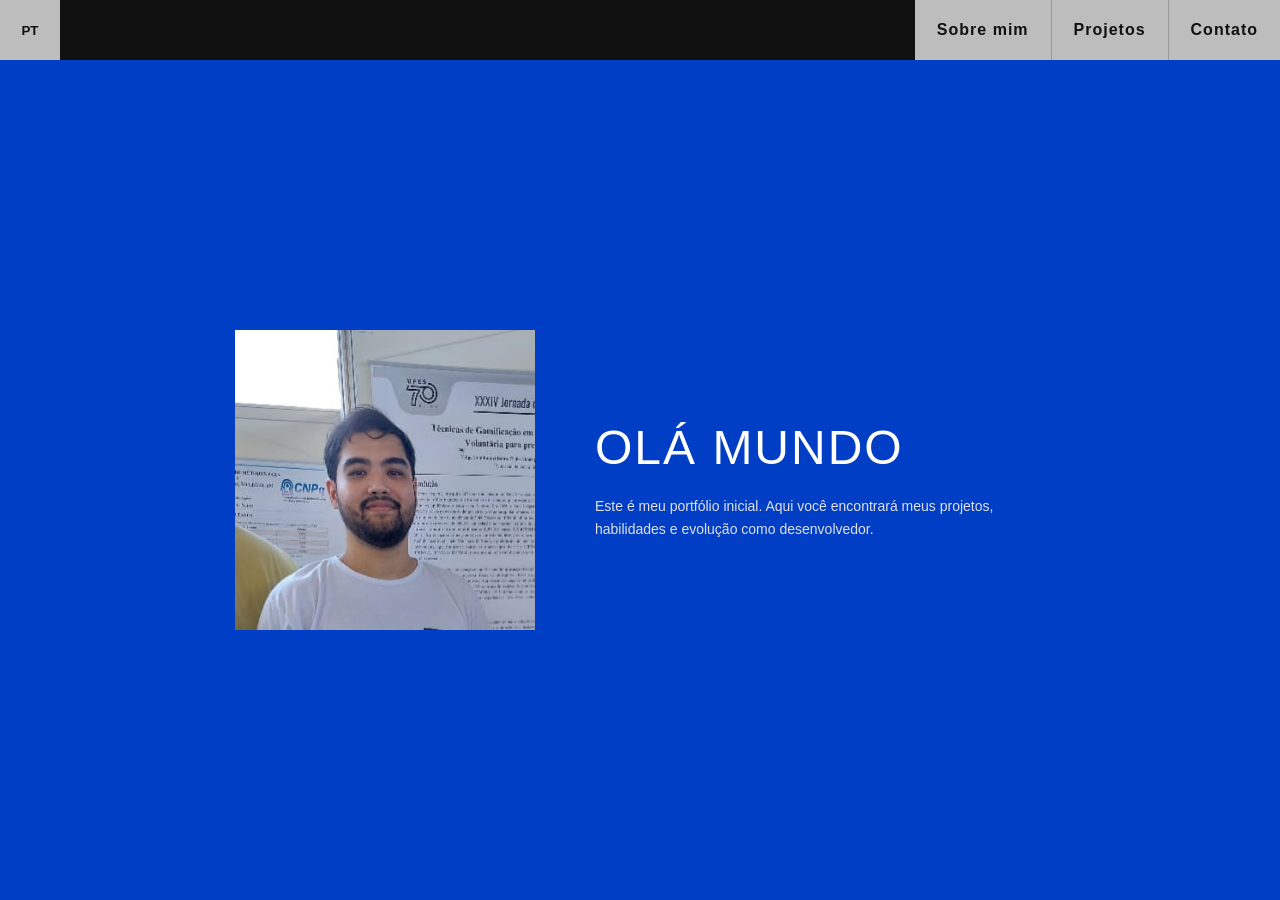
==== index.html @ fd5cb130 "feat: initial portfolio layout - initial portfolio layout with responsive design and language toggle" ====
<!DOCTYPE html>
<html lang="pt-br">
<head>
  <meta charset="UTF-8">
  <meta name="viewport" content="width=device-width, initial-scale=1.0">
  <title>Portifolio</title>
  <link rel="stylesheet" href="style.css">
</head>
<body>

  <!-- Barra superior -->
 <header class="topbar">
  <button id="langToggle" class="lang-btn">PT</button>

  <nav class="menu-right">
    <a href="#about" class="menu-item" data-i18n="about">About Me</a>
    <a href="#projects" class="menu-item" data-i18n="projects">Projects</a>
    <a href="#contact" class="menu-item" data-i18n="contact">Contact</a>
  </nav>
</header>

<!-- Seção INICIAL -->
<section class="hero">
  <div class="content">

    <div class="image-box">
        <img src="/assets/images/profile.jpg">
    </div>

    <div class="text-area">
      <h1 data-i18n="title">HELLO WORLD</h1>

      <p data-i18n="description">
        Quick description...
      </p>
    </div>

  </div>
</section>

<script src="script.js"></script>


</body>
</html>
---- style.css ----
/* Reset básico */
* {
  margin: 0;
  padding: 0;
  box-sizing: border-box;
  font-family: "Helvetica Neue", Helvetica, Arial, sans-serif;
}

body {
  background: #111;
  
}

/* Barra superior */
.topbar {
  height: 60px;
  background: #111;
  display: flex;
}

/* força todos os filhos a ocupar altura total */
.topbar > * {
  height: 100%;
  display: flex;
  align-items: center;
}

/* logo */
.logo {
  padding: 0 20px;
  color: #ccc;
}

.lang-btn {
  height: 100%;
  aspect-ratio: 1 / 1;   /* mantém sempre quadrado */
  border: none;
  background: #bdbdbd;
  color: #111;
  cursor: pointer;
  font-weight: bold;
  align-items: center;
  justify-content: center;
}

.lang-btn:hover{
    background: #fff;
}


/* menu */
.menu-right {
  display: flex;
  height: 100%;
  margin-left: auto;
}

/* botões */
.menu-item {
  display: flex;
  align-items: center;
  justify-content: center;
  height: 100%;
  padding: 0 22px;
  background: #bdbdbd;
  color: #111;
  text-decoration: none;
  font-weight: 700;
  letter-spacing: 1px;
  border-left: 1px solid #999;
  transition: 0.2s;
}

.menu-item:first-child {
  border-left: none;
}

.menu-item:hover {
  background: #fff;
}

/* Área principal */
.hero {
  background: #003ec5;
  min-height: calc(100vh - 60px);
  display: flex;
  align-items: center;
  justify-content: center;
  padding: 40px 20px;
}

.content {
  display: flex;
  align-items: center;
  gap: 60px;
  max-width: 1000px;
}

/* Caixa da imagem */
.image-box {
  width: 300px;
  aspect-ratio: 1/1;
  overflow: hidden;
}

.image-box img {
  width: 100%;
  height: 100%;
  object-fit: cover;     /* corta sem distorcer */
}

/* Texto */
.text-area {
  color: white;
  max-width: 450px;
}

.text-area h1 {
  font-size: 48px;
  font-weight: 300;
  margin-bottom: 20px;
  letter-spacing: 2px;
}

.text-area p {
  line-height: 1.6;
  font-size: 14px;
  color: #e0e0e0;
}

/* Responsivo */
@media (max-width: 768px) {
  .content {
    flex-direction: column;
    text-align: center;
  }

  .image-box {
    width: 100%;
    max-width: 300px;
  }

  .text-area h1 {
    font-size: 36px;
  }
}
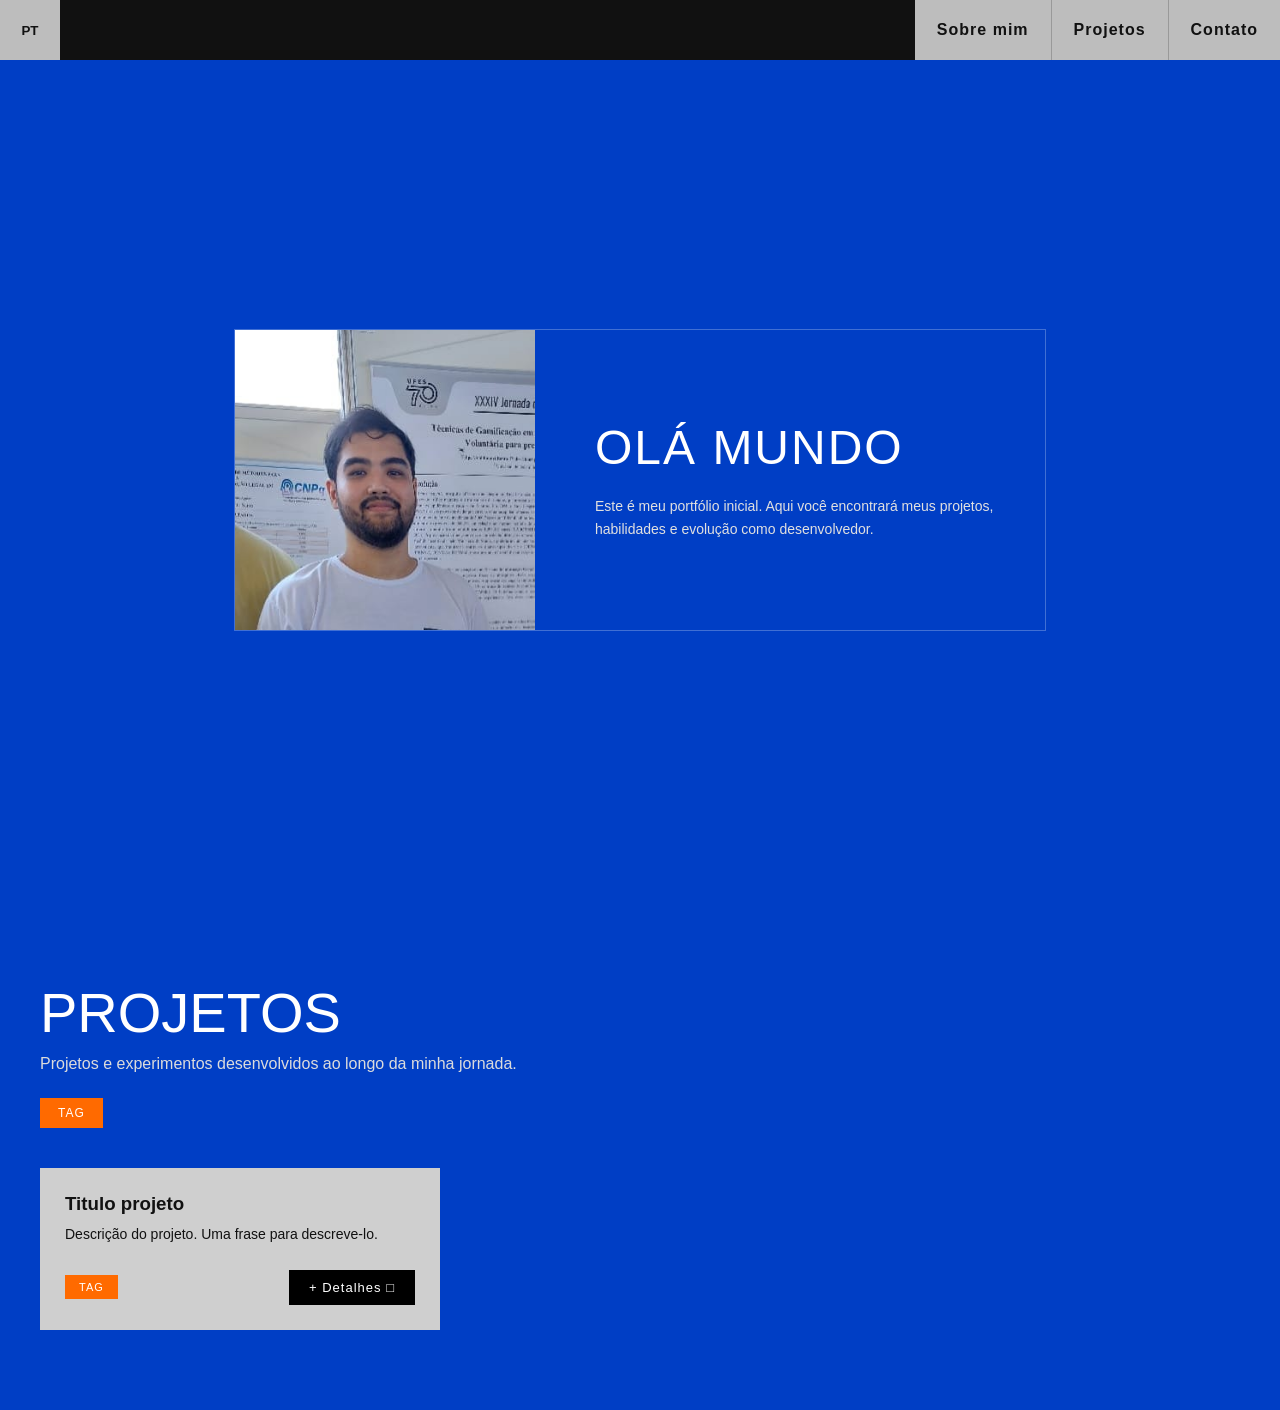
==== commit a4ad9f89: "feat: add projects section - initial setup of Projects section" ====
--- a/index.html
+++ b/index.html
@@ -38,8 +38,35 @@
   </div>
 </section>
 
+<section id="projects" class="projects-section">
+
+  <div class="projects-header">
+    <h2 data-i18n="projectsTitle">PROJETOS</h2>
+    <p data-i18n="projectsDescription">Lorem Ipsum is simply dummy text of the printing and typesetting industry.</p>
+
+    <div class="tags-filter">
+      <button class="tag">TAG</button>
+    </div>
+  </div>
+
+  <div class="projects-grid">
+
+    <!-- Card -->
+    <div class="project-card">
+      <h3>Titulo projeto</h3>
+      <p>Descrição do projeto. Uma frase para descreve-lo.</p>
+
+      <div class="card-footer">
+        <span class="tag small">TAG</span>
+        <button class="details-btn">+ Detalhes □</button>
+      </div>
+    </div>
+
+  </div>
+
+</section>
+
 <script src="script.js"></script>
-
 
 </body>
 </html>
--- a/style.css
+++ b/style.css
@@ -16,6 +16,10 @@
   height: 60px;
   background: #111;
   display: flex;
+
+  position: sticky;
+  top: 0;
+  z-index: 1000;
 }
 
 /* força todos os filhos a ocupar altura total */
@@ -94,6 +98,9 @@
   align-items: center;
   gap: 60px;
   max-width: 1000px;
+
+  border: 1px solid rgba(255,255,255,0.25);
+  /*padding: 1px;*/
 }
 
 /* Caixa da imagem */
@@ -144,3 +151,88 @@
     font-size: 36px;
   }
 }
+
+
+.projects-section {
+  background: #003ec5;
+  padding: 80px 40px;
+  color: white;
+}
+
+.projects-header h2 {
+  font-size: 56px;
+  font-weight: 300;
+  margin-bottom: 10px;
+  color: white;
+}
+
+.projects-header p {
+  color: #dcdcdc;
+  margin-bottom: 25px;
+}
+
+.tags-filter {
+  display: flex;
+  gap: 15px;
+  margin-bottom: 40px;
+}
+
+.tag {
+  background: #ff6a00;
+  border: none;
+  padding: 8px 18px;
+  font-size: 12px;
+  color: white;
+  cursor: pointer;
+  letter-spacing: 1px;
+}
+
+.tag.small {
+  padding: 6px 14px;
+  font-size: 11px;
+}
+
+.project-card {
+  background: #cfcfcf;
+  color: #111;
+  padding: 25px;
+  display: flex;
+  flex-direction: column;
+  justify-content: space-between;
+  width: 400px;
+  min-height: 160px;
+
+
+  
+}
+
+.project-card h3 {
+  margin-bottom: 10px;
+  font-weight: 600;
+}
+
+.project-card p {
+  font-size: 14px;
+  line-height: 1.4;
+  margin-bottom: 25px;
+}
+
+.card-footer {
+  display: flex;
+  justify-content: space-between;
+  align-items: center;
+}
+
+.details-btn {
+  background: black;
+  color: white;
+  border: none;
+  padding: 10px 20px;
+  cursor: pointer;
+  font-size: 13px;
+  letter-spacing: 1px;
+}
+
+.details-btn:hover {
+  opacity: 0.85;
+}
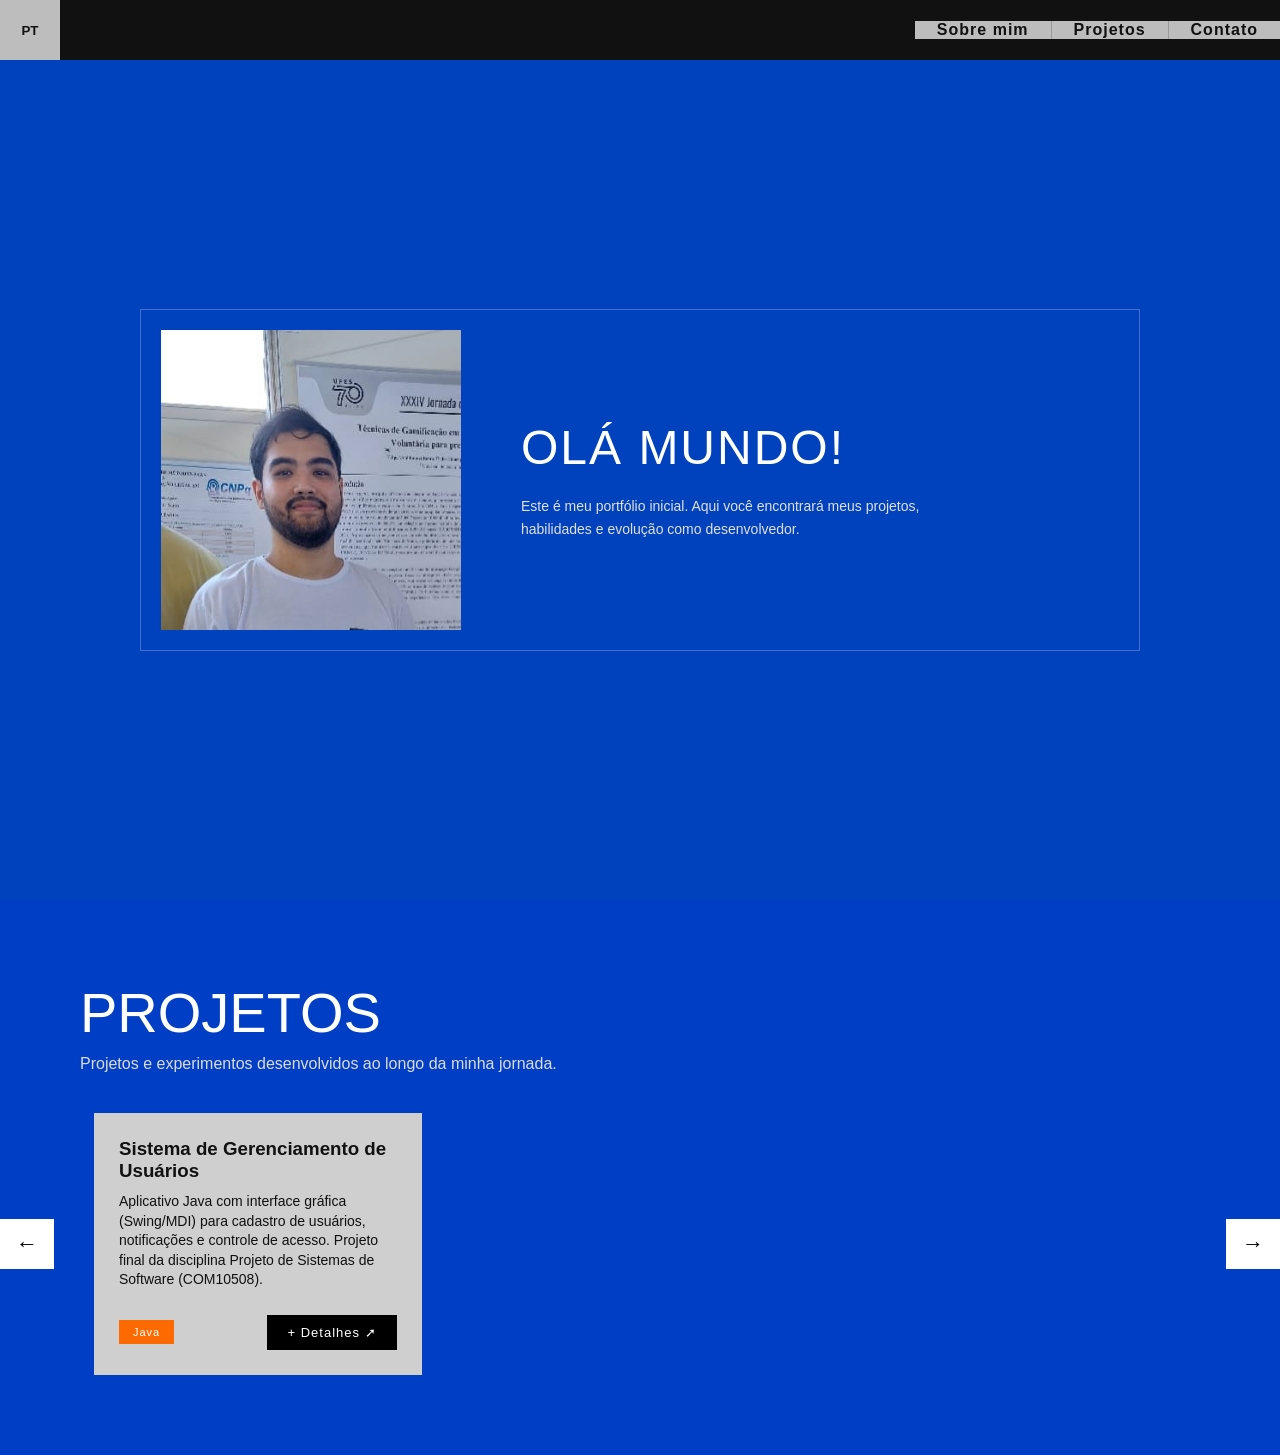
==== commit dbc9b701: "feat: add projects carroussel - setup of Projects carroussel - upload GitHub languageColors" ====
--- a/index.html
+++ b/index.html
@@ -28,10 +28,10 @@
     </div>
 
     <div class="text-area">
-      <h1 data-i18n="title">HELLO WORLD</h1>
+      <h1 data-i18n="title">HELLO WORLD! o</h1>
 
       <p data-i18n="description">
-        Quick description...
+        Quick description... 
       </p>
     </div>
 
@@ -42,30 +42,28 @@
 
   <div class="projects-header">
     <h2 data-i18n="projectsTitle">PROJETOS</h2>
-    <p data-i18n="projectsDescription">Lorem Ipsum is simply dummy text of the printing and typesetting industry.</p>
-
-    <div class="tags-filter">
-      <button class="tag">TAG</button>
-    </div>
+    <p data-i18n="projectsDescription">
+      Lorem Ipsum is simply dummy text of the printing and typesetting industry.
+    </p>
   </div>
 
-  <div class="projects-grid">
+  <div class="carousel-wrapper">
 
-    <!-- Card -->
-    <div class="project-card">
-      <h3>Titulo projeto</h3>
-      <p>Descrição do projeto. Uma frase para descreve-lo.</p>
+    <button class="carousel-btn prev">←</button>
 
-      <div class="card-footer">
-        <span class="tag small">TAG</span>
-        <button class="details-btn">+ Detalhes □</button>
-      </div>
+    <div class="projects-carousel" id="projectsCarousel" >
+      
+
     </div>
+
+    <button class="carousel-btn next">→</button>
 
   </div>
 
 </section>
 
+<script src="lang-colors.js"></script>
+<script src="projects.js"></script>
 <script src="script.js"></script>
 
 </body>
--- a/style.css
+++ b/style.css
@@ -8,63 +8,49 @@
 
 body {
   background: #111;
-  
-}
-
-/* Barra superior */
+}
+
+/* ================= HEADER ================= */
+
 .topbar {
   height: 60px;
   background: #111;
   display: flex;
-
   position: sticky;
   top: 0;
   z-index: 1000;
 }
 
-/* força todos os filhos a ocupar altura total */
 .topbar > * {
   height: 100%;
   display: flex;
   align-items: center;
 }
 
-/* logo */
-.logo {
-  padding: 0 20px;
-  color: #ccc;
-}
-
 .lang-btn {
   height: 100%;
-  aspect-ratio: 1 / 1;   /* mantém sempre quadrado */
+  aspect-ratio: 1 / 1;
   border: none;
   background: #bdbdbd;
   color: #111;
   cursor: pointer;
   font-weight: bold;
-  align-items: center;
   justify-content: center;
 }
 
-.lang-btn:hover{
-    background: #fff;
-}
-
-
-/* menu */
+.lang-btn:hover {
+  background: #fff;
+}
+
 .menu-right {
   display: flex;
-  height: 100%;
   margin-left: auto;
 }
 
-/* botões */
 .menu-item {
   display: flex;
   align-items: center;
   justify-content: center;
-  height: 100%;
   padding: 0 22px;
   background: #bdbdbd;
   color: #111;
@@ -83,9 +69,10 @@
   background: #fff;
 }
 
-/* Área principal */
+/* ================= HERO ================= */
+
 .hero {
-  background: #003ec5;
+  background: #0042BD;
   min-height: calc(100vh - 60px);
   display: flex;
   align-items: center;
@@ -98,12 +85,12 @@
   align-items: center;
   gap: 60px;
   max-width: 1000px;
-
+  width: 100%;
+  margin: 0 auto;
   border: 1px solid rgba(255,255,255,0.25);
-  /*padding: 1px;*/
-}
-
-/* Caixa da imagem */
+  padding: 20px;
+}
+
 .image-box {
   width: 300px;
   aspect-ratio: 1/1;
@@ -113,10 +100,9 @@
 .image-box img {
   width: 100%;
   height: 100%;
-  object-fit: cover;     /* corta sem distorcer */
-}
-
-/* Texto */
+  object-fit: cover;
+}
+
 .text-area {
   color: white;
   max-width: 450px;
@@ -152,58 +138,67 @@
   }
 }
 
+/* ================= PROJECTS ================= */
 
 .projects-section {
   background: #003ec5;
-  padding: 80px 40px;
-  color: white;
+  padding-top: 80px;
+  padding-bottom: 80px;
+  color: white;
+}
+
+/* Header centralizado */
+.projects-header {
+  max-width: 1200px;
+  margin: 0 auto;
+  padding: 0 40px;
 }
 
 .projects-header h2 {
   font-size: 56px;
   font-weight: 300;
   margin-bottom: 10px;
-  color: white;
 }
 
 .projects-header p {
   color: #dcdcdc;
-  margin-bottom: 25px;
-}
-
-.tags-filter {
-  display: flex;
-  gap: 15px;
   margin-bottom: 40px;
 }
 
-.tag {
-  background: #ff6a00;
-  border: none;
-  padding: 8px 18px;
-  font-size: 12px;
-  color: white;
-  cursor: pointer;
-  letter-spacing: 1px;
-}
-
-.tag.small {
-  padding: 6px 14px;
-  font-size: 11px;
+/* ================= CAROUSEL ================= */
+
+.carousel-wrapper {
+  width: 100%;
+  margin-top: 40px;
+  display: flex;
+  align-items: center;
+}
+
+.projects-carousel {
+  flex: 1; /* ocupa espaço entre as setas */
+  display: flex;
+  gap: 30px;
+  overflow-x: auto;
+  scroll-behavior: smooth;
+  scrollbar-width: none;
+  padding: 0 40px;
+}
+
+.projects-carousel::-webkit-scrollbar {
+  display: none;
 }
 
 .project-card {
+  flex: 0 0 30%;
+min-width: 280px;
+max-width: 360px;
   background: #cfcfcf;
   color: #111;
   padding: 25px;
   display: flex;
   flex-direction: column;
   justify-content: space-between;
-  width: 400px;
-  min-height: 160px;
-
-
-  
+  min-height: 180px;
 }
 
 .project-card h3 {
@@ -223,6 +218,20 @@
   align-items: center;
 }
 
+.tag {
+  background: #ff6a00;
+  border: none;
+  padding: 8px 18px;
+  font-size: 12px;
+  color: white;
+  letter-spacing: 1px;
+}
+
+.tag.small {
+  padding: 6px 14px;
+  font-size: 11px;
+}
+
 .details-btn {
   background: black;
   color: white;
@@ -236,3 +245,19 @@
 .details-btn:hover {
   opacity: 0.85;
 }
+
+/* ================= CAROUSEL BUTTONS ================= */
+
+.carousel-btn {
+  background: white;
+  color: black;
+  border: none;
+  font-size: 22px;
+  padding: 12px 16px;
+  cursor: pointer;
+  z-index: 2;
+}
+
+.carousel-btn:hover {
+  opacity: 0.8;
+}
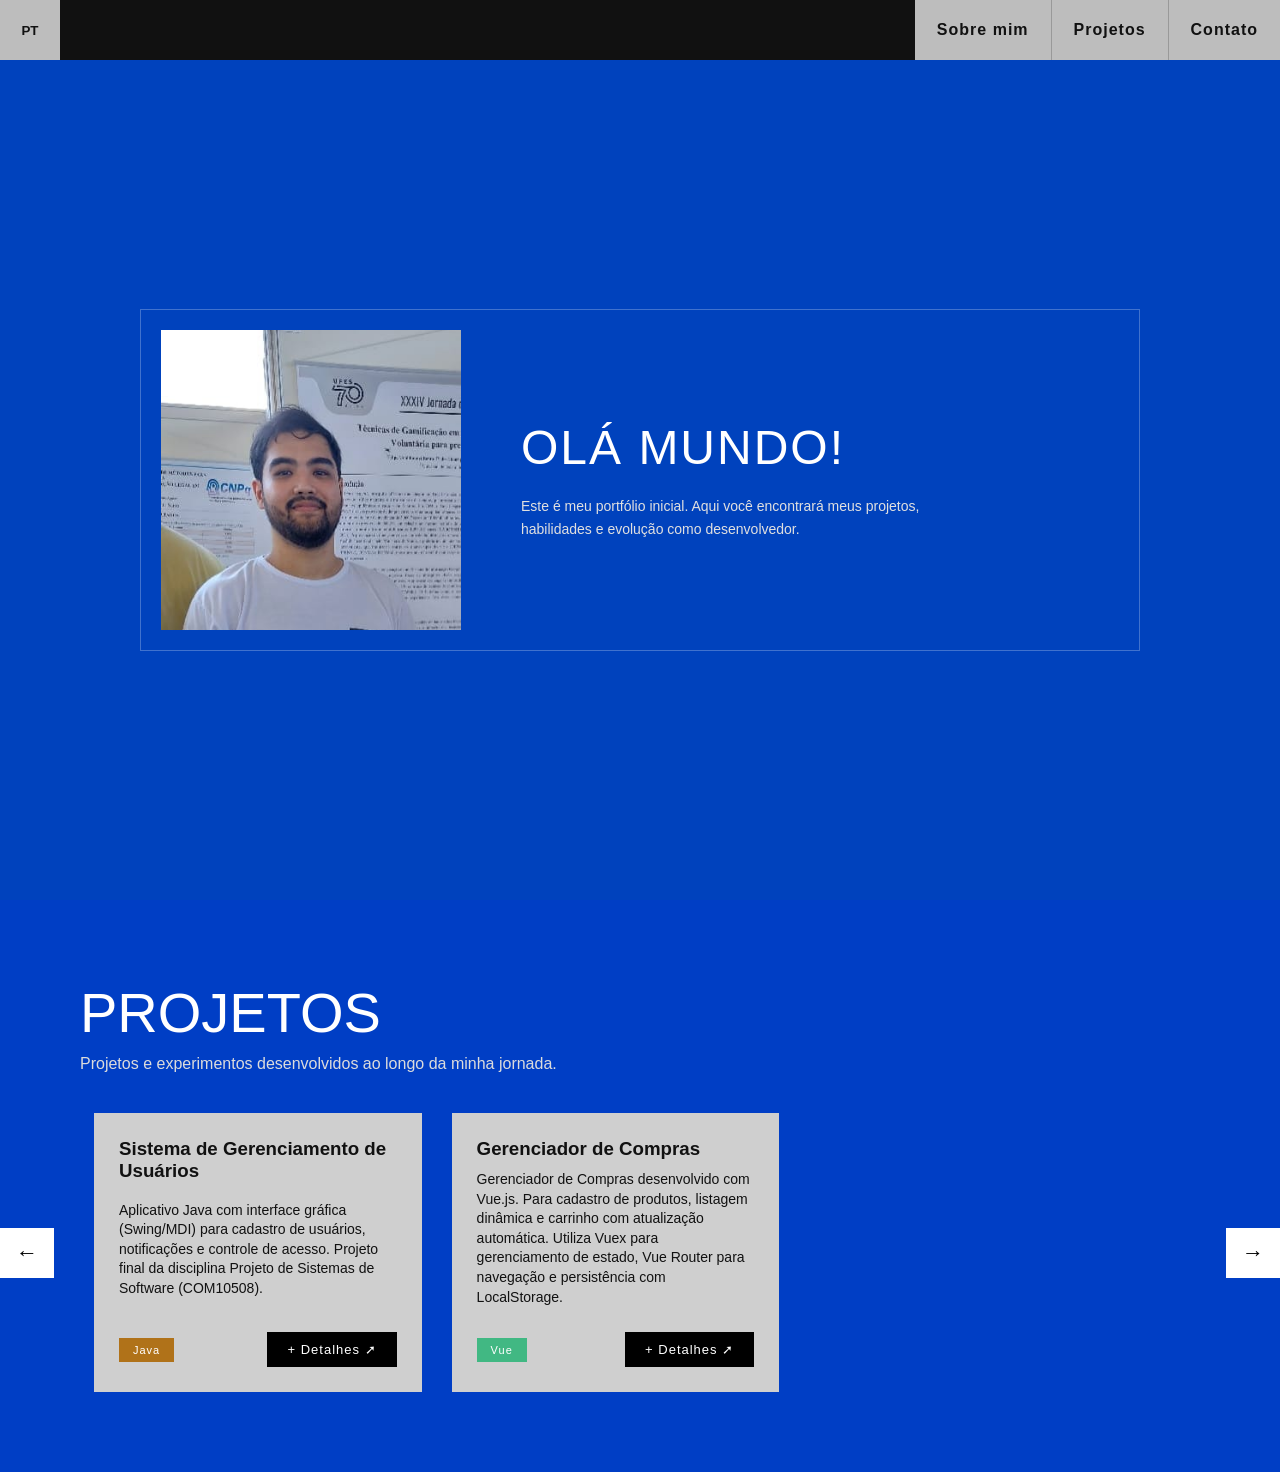
==== commit 15bc6b21: "chore: implements GitHub Colors" ====
--- a/index.html
+++ b/index.html
@@ -62,7 +62,7 @@
 
 </section>
 
-<script src="lang-colors.js"></script>
+<script src="github-lang-colors.js"></script>
 <script src="projects.js"></script>
 <script src="script.js"></script>
 
--- a/style.css
+++ b/style.css
@@ -16,15 +16,10 @@
   height: 60px;
   background: #111;
   display: flex;
+  align-items: stretch; 
   position: sticky;
   top: 0;
   z-index: 1000;
-}
-
-.topbar > * {
-  height: 100%;
-  display: flex;
-  align-items: center;
 }
 
 .lang-btn {
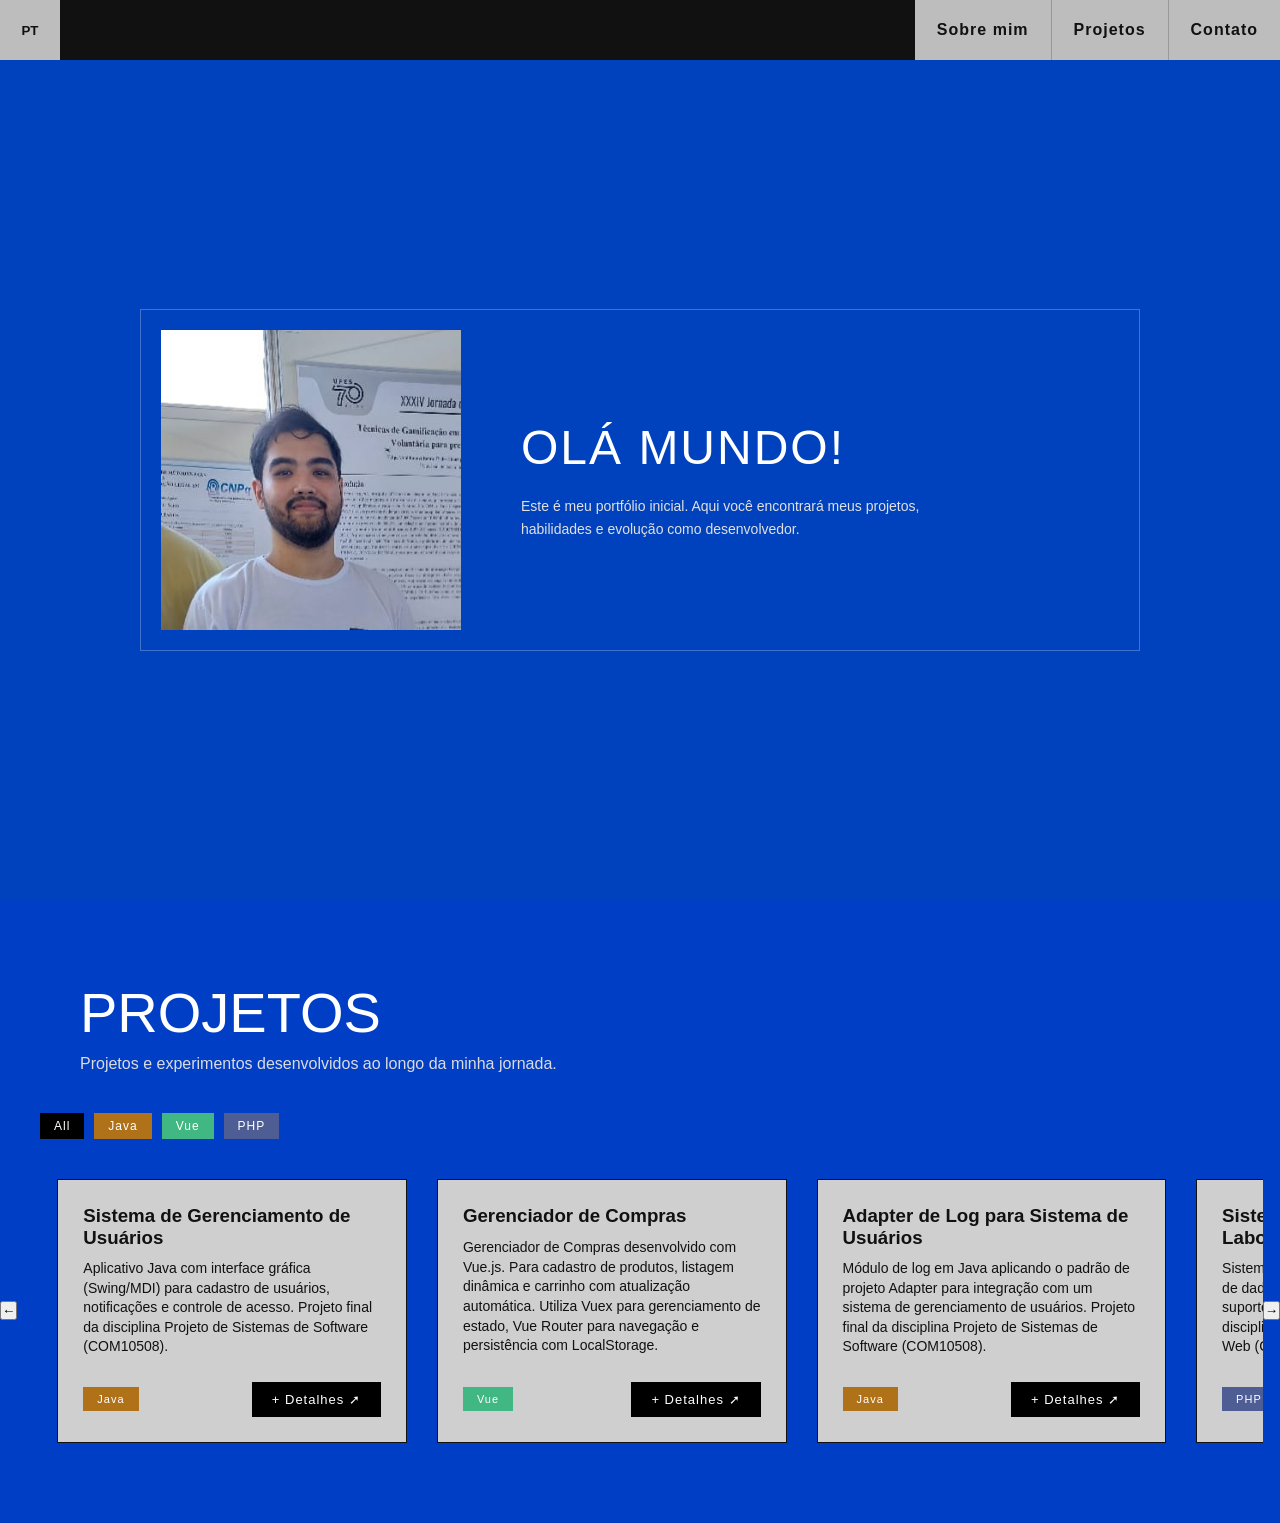
==== commit fe4d757d: "feat: implement project tag filtering - add dynamic project filtering by tags" ====
--- a/index.html
+++ b/index.html
@@ -47,6 +47,8 @@
     </p>
   </div>
 
+<div class="projects-filters" id="projectsFilters"></div>
+
   <div class="carousel-wrapper">
 
     <button class="carousel-btn prev">←</button>
--- a/style.css
+++ b/style.css
@@ -160,6 +160,30 @@
   margin-bottom: 40px;
 }
 
+/* ================= PROJECTS FILTER ================= */
+
+.projects-filters {
+  display: flex;
+  gap: 10px;
+  padding: 0 40px;
+  margin-bottom: 30px;
+}
+
+.filter-btn {
+  padding: 8px 16px;
+  border: none;
+  cursor: pointer;
+  background: #cfcfcf;
+  color: #111;
+  font-size: 12px;
+  letter-spacing: 1px;
+}
+
+.filter-btn.active {
+  background: black;
+  color: white;
+}
+
 /* ================= CAROUSEL ================= */
 
 .carousel-wrapper {
@@ -194,6 +218,7 @@
   flex-direction: column;
   justify-content: space-between;
   min-height: 180px;
+  border: 1px solid #111;
 }
 
 .project-card h3 {
@@ -243,16 +268,42 @@
 
 /* ================= CAROUSEL BUTTONS ================= */
 
-.carousel-btn {
+.filter-btn {
+  border: none;
+  padding: 6px 14px;
+  font-size: 12px;
+  cursor: pointer;
+  letter-spacing: 1px;
+
+  background: var(--tag-color);
+  color: white;
+
+  transition: 0.2s;
+}
+
+.filter-btn.active {
+  background: black;
+  color: white;
+}
+
+.filter-btn:hover:not(.active) {
   background: white;
   color: black;
-  border: none;
-  font-size: 22px;
-  padding: 12px 16px;
-  cursor: pointer;
-  z-index: 2;
-}
-
-.carousel-btn:hover {
-  opacity: 0.8;
+}
+
+/* ===== FILTER BUTTON ALL ===== */
+
+.filter-all {
+  background: #bdbdbd;
+  color: #111;
+}
+
+.filter-all:hover:not(.active) {
+  background: white;
+  color: black;
+}
+
+.filter-all.active {
+  background: black;
+  color: white;
 }
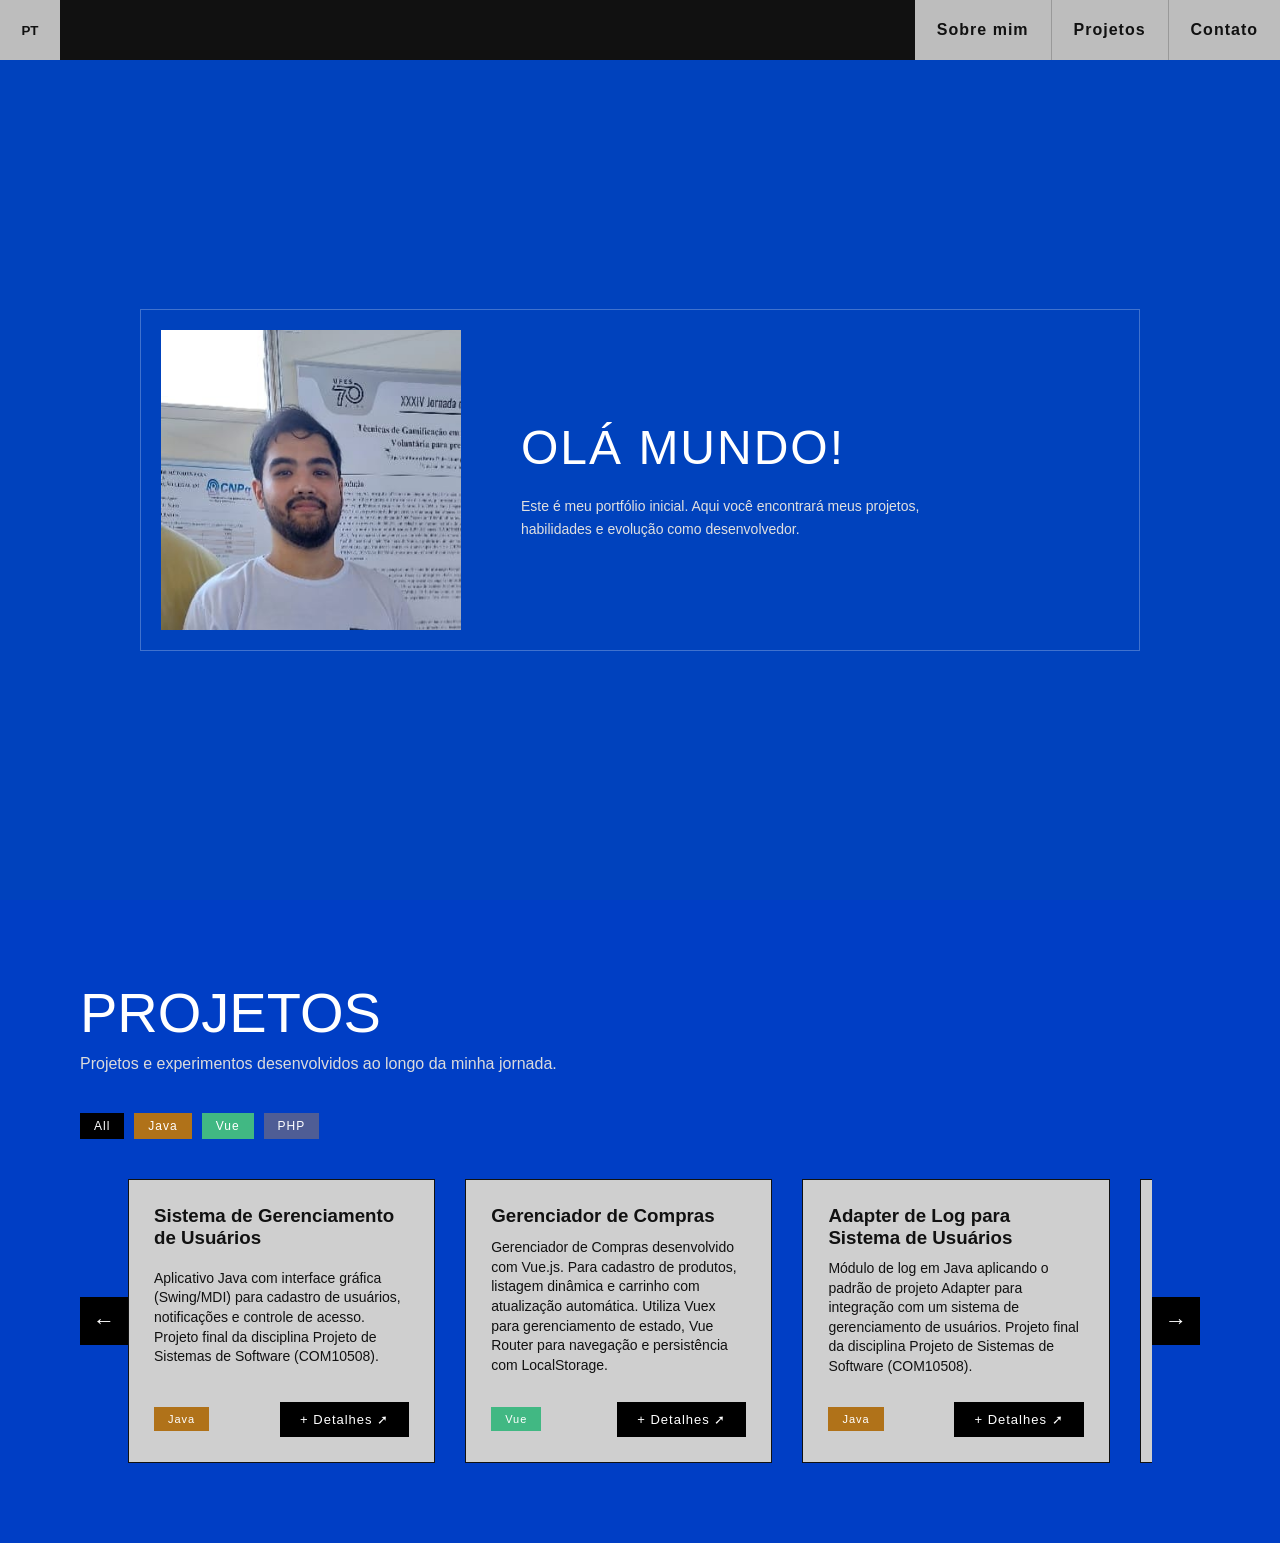
==== commit 3d6d0f18: "style: refine carousel controls and button hover states" ====
--- a/index.html
+++ b/index.html
@@ -39,28 +39,34 @@
 </section>
 
 <section id="projects" class="projects-section">
+  <div class="container">
 
-  <div class="projects-header">
-    <h2 data-i18n="projectsTitle">PROJETOS</h2>
-    <p data-i18n="projectsDescription">
-      Lorem Ipsum is simply dummy text of the printing and typesetting industry.
-    </p>
-  </div>
+    <div class="projects-header">
+      <h2 data-i18n="projectsTitle">PROJETOS</h2>
+      <p data-i18n="projectsDescription">
+        Descricao para secao de projetos.
+      </p>
+    </div>
 
-<div class="projects-filters" id="projectsFilters"></div>
+    <div class="projects-filters" id="projectsFilters"></div>
 
-  <div class="carousel-wrapper">
+      <div class="carousel-wrapper">
 
-    <button class="carousel-btn prev">←</button>
+        <button class="carousel-btn prev">←</button>
 
-    <div class="projects-carousel" id="projectsCarousel" >
-      
+        <div class="projects-carousel" id="projectsCarousel" >
+
+        </div>
+
+        <button class="carousel-btn next">→</button>
 
     </div>
 
-    <button class="carousel-btn next">→</button>
+  </div>
+</section>
 
-  </div>
+<section class="contact">
+
 
 </section>
 
--- a/style.css
+++ b/style.css
@@ -10,6 +10,12 @@
   background: #111;
 }
 
+.container {
+  max-width: 1200px;
+  margin: 0 auto;
+  padding: 0 40px;
+}
+
 /* ================= HEADER ================= */
 
 .topbar {
@@ -144,9 +150,7 @@
 
 /* Header centralizado */
 .projects-header {
-  max-width: 1200px;
-  margin: 0 auto;
-  padding: 0 40px;
+  margin-bottom: 40px;
 }
 
 .projects-header h2 {
@@ -165,7 +169,6 @@
 .projects-filters {
   display: flex;
   gap: 10px;
-  padding: 0 40px;
   margin-bottom: 30px;
 }
 
@@ -191,16 +194,16 @@
   margin-top: 40px;
   display: flex;
   align-items: center;
+  
 }
 
 .projects-carousel {
-  flex: 1; /* ocupa espaço entre as setas */
+  flex: 1;
   display: flex;
   gap: 30px;
   overflow-x: auto;
   scroll-behavior: smooth;
   scrollbar-width: none;
-  padding: 0 40px;
 }
 
 .projects-carousel::-webkit-scrollbar {
@@ -209,8 +212,8 @@
 
 .project-card {
   flex: 0 0 30%;
-min-width: 280px;
-max-width: 360px;
+  min-width: 280px;
+  max-width: 360px;
   background: #cfcfcf;
   color: #111;
   padding: 25px;
@@ -262,10 +265,11 @@
   letter-spacing: 1px;
 }
 
-.details-btn:hover {
-  opacity: 0.85;
-}
-
+.details-btn:hover:not(.active) {
+  background: white;
+  color: black;
+  box-shadow: inset 0 0 0 1px #111;
+}
 /* ================= CAROUSEL BUTTONS ================= */
 
 .filter-btn {
@@ -306,4 +310,33 @@
 .filter-all.active {
   background: black;
   color: white;
+}
+
+/* ================= CAROUSEL ARROWS ================= */
+
+.carousel-btn {
+  width: 48px;
+  height: 48px;
+
+  background: black;
+  color: white;
+
+  border: none;
+  cursor: pointer;
+
+  display: flex;
+  align-items: center;
+  justify-content: center;
+
+  font-size: 22px;
+  font-weight: bold;
+
+  flex-shrink: 0;
+
+  transition: 0.2s;
+}
+
+.carousel-btn:hover {
+  background: white;
+  color: black;
 }
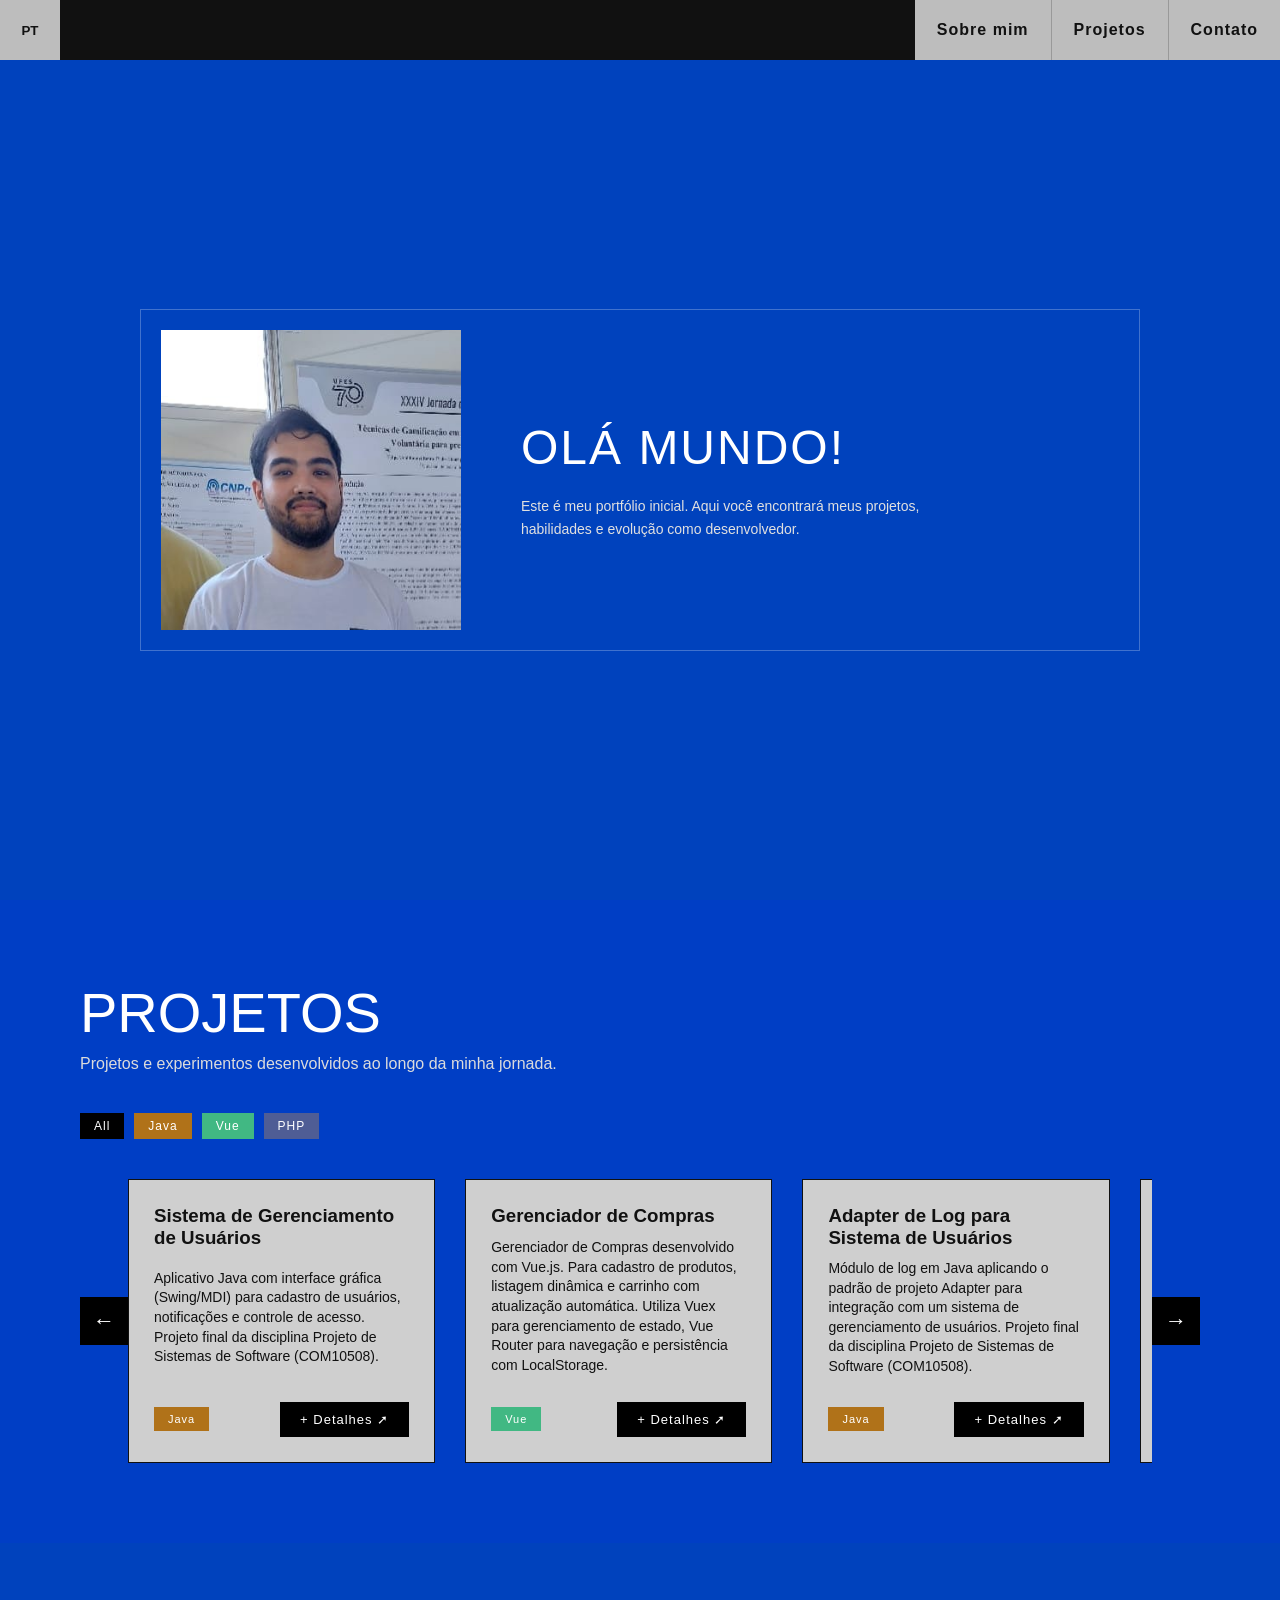
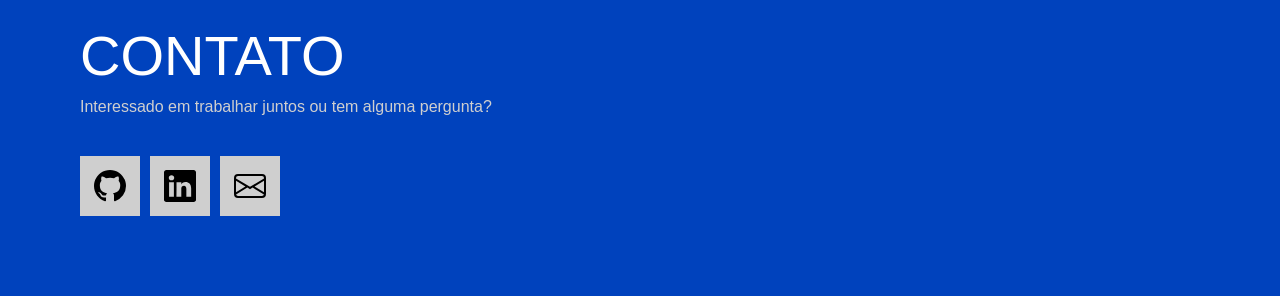
==== commit 92038d73: "feat: implement contact section - add responsive contact layout - add expandable social icons with h" ====
--- a/index.html
+++ b/index.html
@@ -65,9 +65,36 @@
   </div>
 </section>
 
-<section class="contact">
+<section id="contact" class="contact-section">
+  <div class="container">
 
+    <div class="contact-header">
+      <h2 data-i18n="contactTitle">CONTACT</h2>
+      <p data-i18n="contactDescription">
+        Interested in working together or have a question?
+      </p>
+    </div>
 
+    <div class="contact-list">
+
+  <a href="https://github.com/uchidof" target="_blank" class="contact-item">
+    <img src="assets/icons/github.svg" alt="GitHub">
+    <span class="contact-label">github.com/uchidof</span>
+  </a>
+
+  <a href="https://www.linkedin.com/in/filipe-uchidomari/" target="_blank" class="contact-item">
+    <img src="assets/icons/linkedin.svg" alt="LinkedIn">
+    <span class="contact-label">linkedin.com/in/filipe-uchidomari</span>
+  </a>
+
+  <a href="mailto:fuchidomarib@gmail.com" class="contact-item">
+    <img src="assets/icons/envelope.svg" alt="Email">
+    <span class="contact-label">fuchidomarib@gmail.com</span>
+  </a>
+
+</div>
+
+  </div>
 </section>
 
 <script src="github-lang-colors.js"></script>
--- a/style.css
+++ b/style.css
@@ -339,4 +339,103 @@
 .carousel-btn:hover {
   background: white;
   color: black;
+}
+
+/* ================= CONTACT ================= */
+
+.contact-section {
+  background: #0042BD;
+  color: white;
+  padding: 80px 0;
+}
+
+.contact-header {
+  margin-bottom: 40px;
+}
+
+.contact-header h2 {
+  font-size: 56px;
+  font-weight: 300;
+  margin-bottom: 10px;
+}
+
+.contact-header p {
+  color: #cfcfcf;
+}
+
+/* CONTACT LIST */
+.contact-list {
+  display: flex;
+  gap: 10px;
+  align-items: center;
+}
+
+/* item */
+
+.contact-item {
+  display: flex;
+  align-items: center;
+  gap: 10px;
+  text-decoration: none;
+  color: white;
+
+  overflow: hidden;
+  width: 60px;
+  height: 60px;
+
+  transition: all 0.3s ease;
+}
+
+/* ícone */
+
+.contact-item img {
+  width: 60px;
+  height: 60px;
+  background: #cfcfcf;
+  padding: 14px;
+  flex-shrink: 0;
+}
+
+/* texto escondido */
+
+.contact-label {
+  white-space: nowrap;
+  opacity: 0;
+  transition: opacity 0.2s;
+  font-size: 14px;
+  padding-right: 14px;
+}
+
+/* hover expande */
+
+.contact-item:hover:not(.active) {
+  width: auto;
+  background: white;
+}
+
+.contact-item:hover:not(.active) .contact-label {
+  opacity: 1;
+  color: black;
+}
+
+.contact-item:hover:not(.active) img {
+  background: white;
+}
+
+@media (max-width: 768px) {
+
+  .contact-list {
+    flex-direction: column;
+    align-items: flex-start;
+    gap: 15px;
+  }
+
+  .contact-item {
+    width: auto;
+  }
+
+  .contact-label {
+    opacity: 1;
+  }
+
 }
